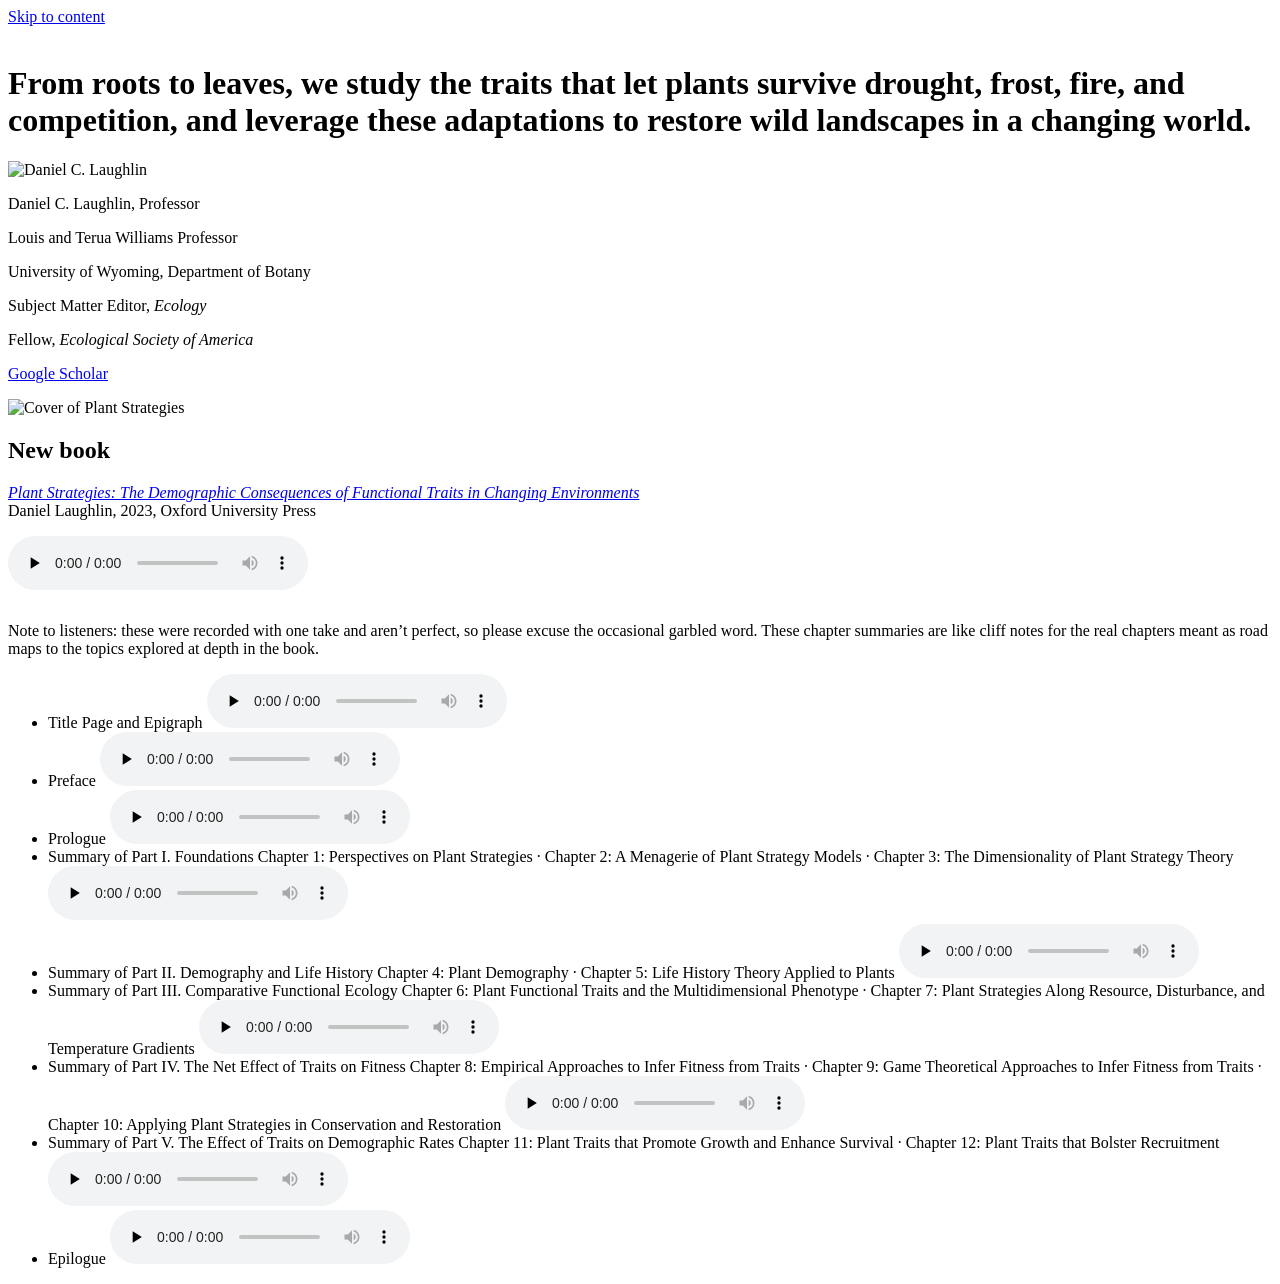
==== index.html @ 32531f40 "Add files via upload" ====
<!doctype html>
<html lang="en">
<head>
  <meta charset="utf-8">
  <meta name="viewport" content="width=device-width, initial-scale=1">
  <title>Laughlin Research Lab | pursuing the truth about plants</title>
  <link rel="icon" type="image/png" href="images/Oak_leaf_favicon.png?v=2">
  <link rel="shortcut icon" type="image/png" href="images/Oak_leaf_favicon.png?v=2">
  <link rel="apple-touch-icon" href="images/Oak_leaf_favicon.png?v=2">
  <link rel="preconnect" href="https://fonts.googleapis.com">
  <link rel="preconnect" href="https://fonts.gstatic.com" crossorigin>
  <link href="https://fonts.googleapis.com/css2?family=Newsreader:ital,opsz,wght@0,6..72,400;0,6..72,500;0,6..72,600;1,6..72,400&family=Public+Sans:wght@400;500;600&display=swap" rel="stylesheet">
  <link rel="stylesheet" href="style.css">
</head>
<body>
  <a class="skip" href="#content">Skip to content</a>
  <header id="site-header"></header>
  <img class="banner" src="images/cropped-tetons.jpg" alt="">
  <main id="content">
    <div class="wrap">
      <h1 class="lede mission">From roots to leaves, we study the traits that let plants survive drought, frost, fire, and competition, and leverage these adaptations to restore wild landscapes in a changing world.</h1>

      <div class="welcome-grid">
          <img class="pi-photo" src="images/Daniel%20Main%20page.png" alt="Daniel C. Laughlin">
          <div class="pi">
            <p class="pi-name">Daniel C. Laughlin, Professor</p>
            <p>Louis and Terua Williams Professor</p>
            <p>University of Wyoming, Department of Botany</p>
            <p class="gap">Subject Matter Editor, <em>Ecology</em></p>
            <p>Fellow, <em>Ecological Society of America</em></p>
            <p class="gap"><a href="https://scholar.google.com/citations?hl=en&amp;user=ezi-fF8AAAAJ&amp;view_op=list_works&amp;sortby=pubdate">Google Scholar</a></p>
          </div>
      </div>

      <section class="book">
        <img src="images/PlantStrategies.png" alt="Cover of Plant Strategies">
        <div>
          <h2>New book</h2>
          <p><a href="https://global.oup.com/academic/product/plant-strategies-9780192867957?lang=en&amp;cc=fm"><em>Plant Strategies: The Demographic Consequences of Functional Traits in Changing Environments</em></a><br>Daniel Laughlin, 2023, Oxford University Press</p>
          <audio controls preload="none" src="audio/NoteToListeners.m4a" style="margin:0 0 .75rem"></audio>
          <p class="note">Note to listeners: these were recorded with one take and aren’t perfect, so please excuse the occasional garbled word. These chapter summaries are like cliff notes for the real chapters meant as road maps to the topics explored at depth in the book.</p>

          <ul class="chapters">
            <li><span class="ch-title">Title Page and Epigraph</span>
              <audio controls preload="none" src="audio/01.FrontMatter.m4a"></audio></li>
            <li><span class="ch-title">Preface</span>
              <audio controls preload="none" src="audio/02.Preface.m4a"></audio></li>
            <li><span class="ch-title">Prologue</span>
              <audio controls preload="none" src="audio/03.Prologue.m4a"></audio></li>
            <li><span class="ch-title">Summary of Part I. Foundations</span>
              <span class="ch-sub">Chapter 1: Perspectives on Plant Strategies · Chapter 2: A Menagerie of Plant Strategy Models · Chapter 3: The Dimensionality of Plant Strategy Theory</span>
              <audio controls preload="none" src="audio/PartI.Foundations.m4a"></audio></li>
            <li><span class="ch-title">Summary of Part II. Demography and Life History</span>
              <span class="ch-sub">Chapter 4: Plant Demography · Chapter 5: Life History Theory Applied to Plants</span>
              <audio controls preload="none" src="audio/PartII.Demography.m4a"></audio></li>
            <li><span class="ch-title">Summary of Part III. Comparative Functional Ecology</span>
              <span class="ch-sub">Chapter 6: Plant Functional Traits and the Multidimensional Phenotype · Chapter 7: Plant Strategies Along Resource, Disturbance, and Temperature Gradients</span>
              <audio controls preload="none" src="audio/PartIII.FunctionalEcology.m4a"></audio></li>
            <li><span class="ch-title">Summary of Part IV. The Net Effect of Traits on Fitness</span>
              <span class="ch-sub">Chapter 8: Empirical Approaches to Infer Fitness from Traits · Chapter 9: Game Theoretical Approaches to Infer Fitness from Traits · Chapter 10: Applying Plant Strategies in Conservation and Restoration</span>
              <audio controls preload="none" src="audio/PartIV.NetEffect.m4a"></audio></li>
            <li><span class="ch-title">Summary of Part V. The Effect of Traits on Demographic Rates</span>
              <span class="ch-sub">Chapter 11: Plant Traits that Promote Growth and Enhance Survival · Chapter 12: Plant Traits that Bolster Recruitment</span>
              <audio controls preload="none" src="audio/PartV.Traits%26Rates.m4a"></audio></li>
            <li><span class="ch-title">Epilogue</span>
              <audio controls preload="none" src="audio/Epilogue.m4a"></audio></li>
          </ul>
        </div>
      </section>
    </div>
  </main>
  <footer id="site-footer"></footer>
  <script src="site.js"></script>

</body>
</html>
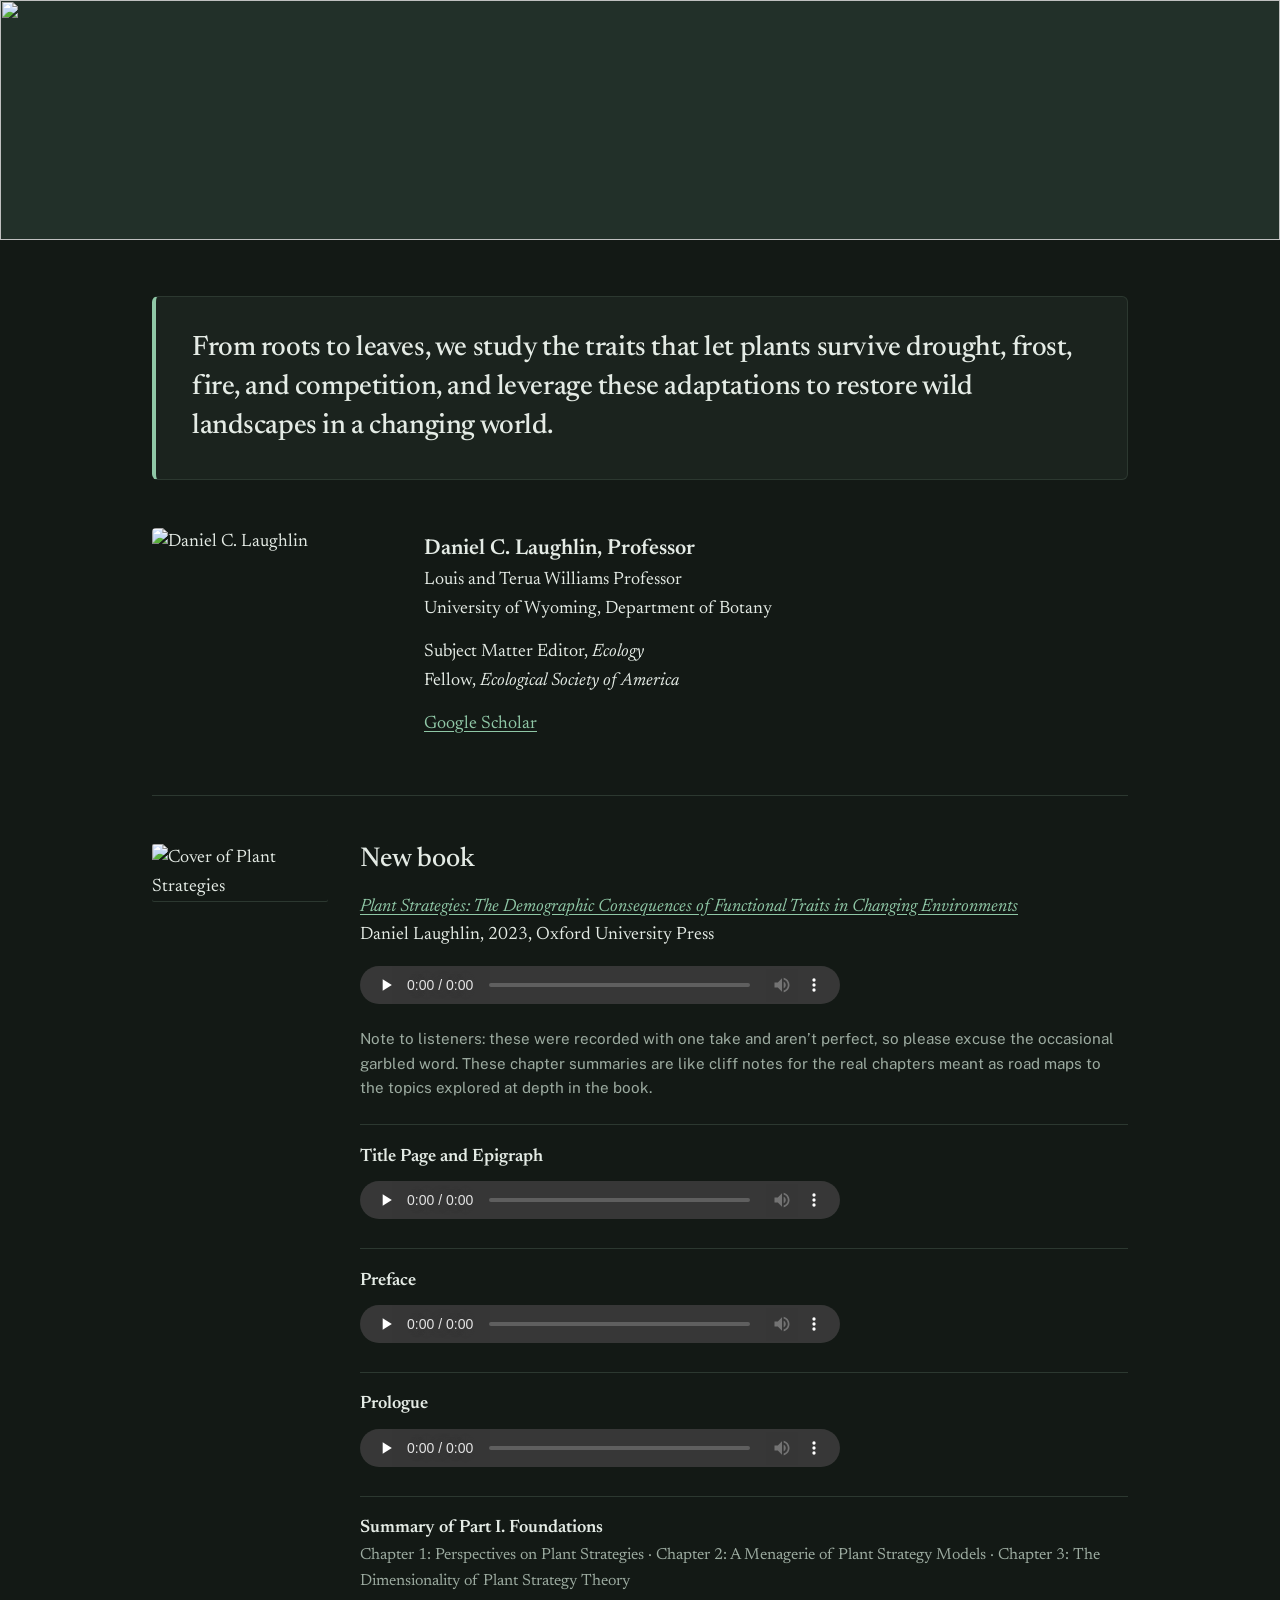
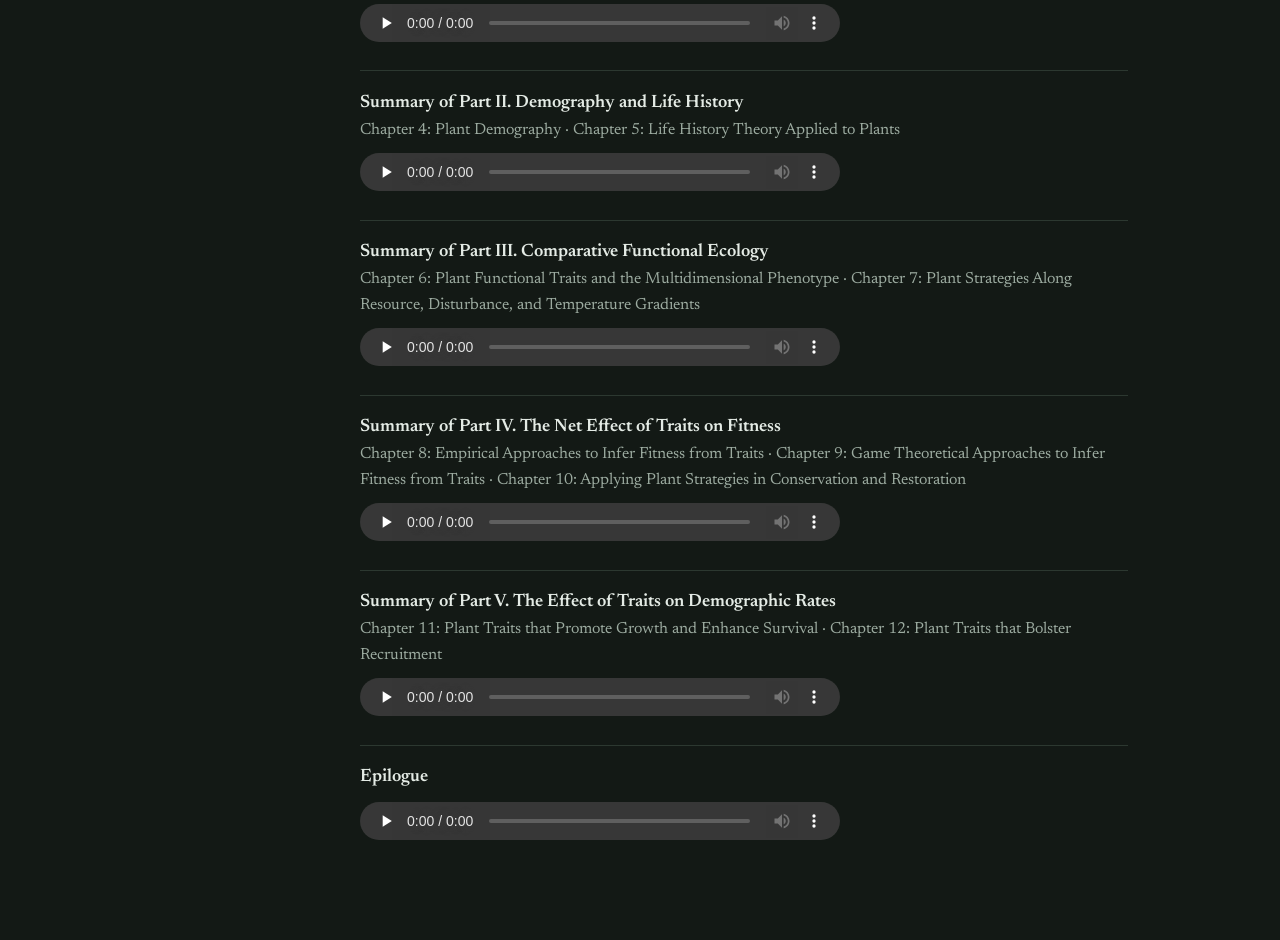
==== commit a8bfa9d1: "Add files via upload" ====
--- a/index.html
+++ b/index.html
@@ -28,7 +28,7 @@
             <p>University of Wyoming, Department of Botany</p>
             <p class="gap">Subject Matter Editor, <em>Ecology</em></p>
             <p>Fellow, <em>Ecological Society of America</em></p>
-            <p class="gap"><a href="https://scholar.google.com/citations?hl=en&amp;user=ezi-fF8AAAAJ&amp;view_op=list_works&amp;sortby=pubdate">Google Scholar</a></p>
+            <p class="gap"><a href="https://scholar.google.com/citations?hl=en&amp;user=ezi-fF8AAAAJ&amp;view_op=list_works&amp;sortby=pubdate" target="_blank" rel="noopener">Google Scholar</a></p>
           </div>
       </div>
 
@@ -36,7 +36,7 @@
         <img src="images/PlantStrategies.png" alt="Cover of Plant Strategies">
         <div>
           <h2>New book</h2>
-          <p><a href="https://global.oup.com/academic/product/plant-strategies-9780192867957?lang=en&amp;cc=fm"><em>Plant Strategies: The Demographic Consequences of Functional Traits in Changing Environments</em></a><br>Daniel Laughlin, 2023, Oxford University Press</p>
+          <p><a href="https://global.oup.com/academic/product/plant-strategies-9780192867957?lang=en&amp;cc=fm" target="_blank" rel="noopener"><em>Plant Strategies: The Demographic Consequences of Functional Traits in Changing Environments</em></a><br>Daniel Laughlin, 2023, Oxford University Press</p>
           <audio controls preload="none" src="audio/NoteToListeners.m4a" style="margin:0 0 .75rem"></audio>
           <p class="note">Note to listeners: these were recorded with one take and aren’t perfect, so please excuse the occasional garbled word. These chapter summaries are like cliff notes for the real chapters meant as road maps to the topics explored at depth in the book.</p>
 
--- a/style.css
+++ b/style.css
@@ -0,0 +1,215 @@
+:root {
+  color-scheme: dark;
+  --paper: #131915;
+  --surface: #1b231e;
+  --ink: #e4ebe5;
+  --muted: #9caba0;
+  --line: #2c3830;
+  --accent: #8fc7a6;       /* change this one value to re-color the site */
+  --accent-soft: #223029;
+  --serif: "Newsreader", Georgia, "Times New Roman", serif;
+  --sans: "Public Sans", system-ui, -apple-system, "Segoe UI", sans-serif;
+}
+* { box-sizing: border-box; }
+html { scroll-padding-top: 1rem; }
+body {
+  margin: 0; background: var(--paper); color: var(--ink);
+  font-family: var(--serif); font-size: 1.125rem; line-height: 1.6;
+}
+img { max-width: 100%; height: auto; display: block; }
+a { color: var(--accent); text-underline-offset: 0.18em; }
+a:focus-visible, button:focus-visible, input:focus-visible, summary:focus-visible {
+  outline: 2px solid var(--accent); outline-offset: 3px; border-radius: 2px;
+}
+.wrap { max-width: 64rem; margin: 0 auto; padding: 0 1.5rem; }
+.narrow { max-width: 44rem; }
+.skip { position: absolute; left: -999px; }
+.skip:focus { left: 1rem; top: 1rem; background: var(--surface); padding: .5rem 1rem; z-index: 10; }
+
+/* Header */
+.site-header { border-bottom: 1px solid var(--line); background: var(--paper); }
+.brand-row { display: flex; align-items: baseline; justify-content: space-between; gap: 1rem; padding: 1.5rem 0 1rem; }
+.brand { text-decoration: none; color: var(--ink); }
+.brand-name { display: block; font-size: 1.75rem; font-weight: 600; line-height: 1.1; letter-spacing: -0.01em; }
+.brand-tag { display: block; font-style: italic; color: var(--muted); font-size: 1.05rem; }
+.menu-btn { display: none; font: 500 .95rem var(--sans); background: none; border: 1px solid var(--line); color: var(--ink); padding: .4rem .85rem; border-radius: 4px; cursor: pointer; }
+.main-nav ul { list-style: none; margin: 0; padding: 0; display: flex; flex-wrap: wrap; gap: .25rem 1.6rem; }
+.main-nav a { display: block; padding: .55rem 0; font: .95rem var(--sans); color: var(--muted); text-decoration: none; }
+.main-nav a:hover { color: var(--ink); }
+.main-nav a[aria-current="page"] { color: var(--ink); box-shadow: inset 0 -2px 0 var(--accent); }
+@media (max-width: 760px) {
+  .brand-row { align-items: center; }
+  .menu-btn { display: block; }
+  .main-nav { display: none; }
+  .main-nav.open { display: block; }
+  .main-nav ul { flex-direction: column; gap: 0; padding-bottom: .5rem; }
+  .main-nav a { padding: .7rem 0; border-top: 1px solid var(--line); }
+  .main-nav a[aria-current="page"] { box-shadow: inset 3px 0 0 var(--accent); padding-left: .75rem; }
+}
+
+/* Banner photo */
+.banner { width: 100%; height: clamp(9rem, 22vw, 15rem); object-fit: cover; background: var(--accent-soft); }
+
+/* Page content */
+main { padding: 3.5rem 0 4.5rem; }
+h1 { font-size: clamp(2.2rem, 5vw, 3.2rem); font-weight: 500; line-height: 1.1; letter-spacing: -0.015em; margin: 0 0 1.75rem; }
+h2 { font-size: 1.7rem; font-weight: 500; line-height: 1.2; margin: 3.25rem 0 1rem; }
+h3 { font-size: 1.2rem; font-weight: 600; line-height: 1.35; margin: 2rem 0 .4rem; }
+p { margin: 0 0 1rem; }
+.lede { font-size: clamp(1.3rem, 2.5vw, 1.65rem); line-height: 1.4; max-width: 38ch; margin-bottom: 2.5rem; }
+.note { font-family: var(--sans); font-size: .95rem; color: var(--muted); }
+.placeholder { border: 1px dashed var(--line); background: var(--surface); padding: 1.25rem 1.5rem; border-radius: 4px; color: var(--muted); }
+
+/* Welcome page */
+.welcome-grid { display: grid; grid-template-columns: 15rem 1fr; gap: 2rem; align-items: start; }
+.welcome-grid .pi-photo { border-radius: 4px; width: 100%; }
+.pi { margin-top: .25rem; }
+.pi-name { font-size: 1.35rem; font-weight: 600; margin: 0; }
+.pi p { margin: 0; }
+.pi .gap { margin-top: .9rem; }
+@media (max-width: 600px) { .welcome-grid { grid-template-columns: 1fr; } .welcome-grid .pi-photo { max-width: 13rem; } }
+
+.book { display: grid; grid-template-columns: 11rem 1fr; gap: 2rem; align-items: start; margin-top: 3.5rem; padding-top: 3rem; border-top: 1px solid var(--line); }
+.book img { border-radius: 2px; box-shadow: 0 1px 0 var(--line); }
+.book h2 { margin-top: 0; }
+@media (max-width: 600px) { .book { grid-template-columns: 1fr; } .book img { max-width: 10rem; } }
+
+.chapters { list-style: none; margin: 1.5rem 0 0; padding: 0; }
+.chapters li { padding: 1.1rem 0; border-top: 1px solid var(--line); }
+.chapters .ch-title { font-weight: 600; display: block; }
+.chapters .ch-sub { display: block; color: var(--muted); font-size: 1rem; }
+audio { width: 100%; max-width: 30rem; margin-top: .6rem; height: 2.4rem; }
+
+/* Projects (Research) */
+.project { padding: 1.5rem 0; border-top: 1px solid var(--line); }
+.project:first-of-type { border-top: 0; }
+.project h3 { margin: 0 0 .15rem; }
+.funder { font-family: var(--sans); font-size: .9rem; color: var(--muted); margin: 0 0 .15rem; }
+.team { font-style: italic; color: var(--muted); margin: 0 0 .6rem; }
+.project p:last-child { margin-bottom: 0; }
+.logos { display: flex; flex-wrap: wrap; align-items: center; gap: 2rem; margin-top: 3rem; padding-top: 2rem; border-top: 1px solid var(--line); }
+.logos img { height: 4rem; width: auto; }
+.figure { margin: 1.5rem 0 0; }
+.figure img { border-radius: 4px; }
+
+/* Publications */
+.search { display: block; font-family: var(--sans); font-size: .9rem; color: var(--muted); margin: 1.5rem 0 1rem; }
+.search span { display: block; margin-bottom: .4rem; }
+.search input {
+  width: 100%; max-width: 28rem; font: 1rem var(--sans); color: var(--ink);
+  background: var(--surface); border: 1px solid var(--line); border-radius: 4px; padding: .65rem .8rem;
+}
+.year-nav { font-family: var(--sans); font-size: .9rem; display: flex; flex-wrap: wrap; gap: .3rem .9rem; margin: 0 0 2rem; }
+.year-block { display: grid; grid-template-columns: 4.5rem 1fr; gap: 1rem; padding: 1.5rem 0; border-top: 1px solid var(--line); }
+.year-block h3 { margin: 0; font: 600 1rem var(--sans); color: var(--muted); padding-top: .2rem; }
+.pubs { list-style: none; margin: 0; padding: 0; display: grid; gap: 1.1rem; }
+.pubs li { font-size: 1.02rem; line-height: 1.55; overflow-wrap: anywhere; }
+.pubs b { font-weight: 600; color: var(--ink); }
+@media (max-width: 600px) { .year-block { grid-template-columns: 1fr; gap: .5rem; } }
+
+/* Software */
+.package { padding: 1.5rem 0; border-top: 1px solid var(--line); }
+.package:first-of-type { border-top: 0; padding-top: 0; }
+.package h2 { margin: 0 0 .6rem; font-size: 1.4rem; }
+pre { background: var(--surface); border: 1px solid var(--line); border-radius: 4px; padding: .8rem 1rem; overflow-x: auto; font-size: .95rem; }
+
+/* GVP */
+.requirements { padding-left: 1.4rem; }
+.requirements li { margin-bottom: .35rem; }
+.example { display: grid; grid-template-columns: 1fr 15rem; gap: 2rem; align-items: start; margin-top: 2rem; }
+.example img { border-radius: 4px; }
+@media (max-width: 680px) { .example { grid-template-columns: 1fr; } .example img { max-width: 18rem; } }
+
+.site-footer { border-top: 1px solid var(--line); padding: 2rem 0 3rem; font-family: var(--sans); font-size: .85rem; color: var(--muted); }
+
+/* People */
+.members { display: grid; grid-template-columns: repeat(auto-fill, minmax(17rem, 1fr)); gap: 1rem; margin: 0 0 1rem; padding: 0; list-style: none; }
+.member { background: var(--surface); border: 1px solid var(--line); border-radius: 4px; padding: 1.25rem 1.35rem; }
+.member h3 { margin: 0; font-size: 1.2rem; }
+.member .role { font: 600 .8rem var(--sans); letter-spacing: .04em; text-transform: uppercase; color: var(--accent); margin: .2rem 0 .55rem; }
+.member p:last-child { margin: 0; font-size: 1rem; line-height: 1.5; }
+.alum { display: grid; grid-template-columns: 14rem 1fr; gap: 1.5rem; padding: 1.25rem 0; border-top: 1px solid var(--line); }
+.alum h3 { margin: 0; font-size: 1.1rem; }
+.alum .degree { display: block; font: .9rem var(--sans); color: var(--muted); font-weight: 400; margin-top: .15rem; }
+.alum ul { list-style: none; margin: 0; padding: 0; display: grid; gap: .7rem; }
+.alum li { font-size: 1rem; line-height: 1.55; overflow-wrap: anywhere; }
+@media (max-width: 680px) { .alum { grid-template-columns: 1fr; gap: .5rem; } }
+
+/* Teaching */
+.courses { list-style: none; margin: 0; padding: 0; }
+.course { display: grid; grid-template-columns: 1fr auto; gap: .25rem 1.5rem; align-items: baseline; padding: 1.25rem 0; border-top: 1px solid var(--line); }
+.course:first-child { border-top: 0; padding-top: 0; }
+.course h2 { margin: 0; font-size: 1.35rem; }
+.course .code { font: .9rem var(--sans); color: var(--muted); }
+.course .when { font: 600 .8rem var(--sans); letter-spacing: .04em; text-transform: uppercase; color: var(--accent); text-align: right; }
+@media (max-width: 560px) { .course { grid-template-columns: 1fr; } .course .when { text-align: left; } }
+
+/* Soften bright photos and logos slightly on the dark background */
+.logos img { background: #fff; padding: .4rem; border-radius: 4px; }
+
+/* Lab member photos */
+.member-photo { width: 100%; aspect-ratio: 1; object-fit: cover; object-position: center 25%; border-radius: 4px; margin-bottom: 1rem; background: var(--accent-soft); }
+.teaching-photo { margin: 0 0 2rem; border-radius: 4px; width: 100%; max-width: 52rem; max-height: 22rem; object-fit: cover; }
+
+/* Research page: smaller seminar photo, funder logo beside each project */
+.research-seminar { max-width: 20rem; }
+.project { display: grid; grid-template-columns: 3.5rem 1fr; gap: 1.1rem; align-items: start; }
+.funder-logo { width: 3.5rem; height: 3.5rem; object-fit: contain; background: #fff; padding: .3rem; border-radius: 4px; margin-top: .2rem; }
+span.funder-logo { background: none; }
+@media (max-width: 480px) { .project { grid-template-columns: 2.75rem 1fr; gap: .8rem; } .funder-logo { width: 2.75rem; height: 2.75rem; } }
+
+/* Welcome page mission statement box */
+.mission {
+  max-width: none;
+  background: var(--surface);
+  border: 1px solid var(--line);
+  border-left: 4px solid var(--accent);
+  border-radius: 6px;
+  padding: clamp(1.25rem, 3vw, 2rem) clamp(1.25rem, 3.5vw, 2.25rem);
+  font-size: clamp(1.3rem, 2.6vw, 1.75rem);
+  line-height: 1.4;
+  margin: 0 0 3rem;
+}
+
+/* Hanging indent for citations (Publications and former lab members) */
+.pubs li, .alum li {
+  padding-left: 1.75em;
+  text-indent: -1.75em;
+}
+.pubs { gap: 1rem; }
+
+/* Publications: book cards */
+.books { display: grid; grid-template-columns: repeat(auto-fit, minmax(19rem, 1fr)); gap: 1.25rem; margin: 1.25rem 0 0; }
+.book-card {
+  display: grid; grid-template-columns: 5rem 1fr; gap: 1.1rem; align-items: start;
+  background: var(--surface); border: 1px solid var(--line); border-radius: 6px; padding: 1.25rem;
+}
+.book-cover img { width: 5rem; max-width: 100%; aspect-ratio: 2 / 3; object-fit: cover; border-radius: 3px; box-shadow: 0 6px 18px rgba(0,0,0,.35); transition: transform .2s ease; }
+.book-cover:hover img { transform: translateY(-3px); }
+.book-info p { margin: 0; }
+.book-title { font-size: 1.05rem; line-height: 1.35; margin-bottom: .6rem !important; }
+.book-title a { color: var(--ink); text-decoration: none; }
+.book-title a:hover { color: var(--accent); text-decoration: underline; }
+.book-meta { font-family: var(--sans); font-size: .9rem; color: var(--muted); line-height: 1.5; }
+.book-meta b { color: var(--ink); font-weight: 600; }
+@media (max-width: 420px) { .book-card { grid-template-columns: 4rem 1fr; gap: .9rem; padding: 1rem; } .book-cover img { width: 4rem; } }
+
+/* Research page: overview themes */
+.research-intro { font-size: 1.25rem; line-height: 1.5; margin-bottom: 1.75rem; }
+.themes { display: grid; grid-template-columns: repeat(auto-fit, minmax(17rem, 1fr)); gap: 1rem; margin-bottom: 1rem; }
+.theme { background: var(--surface); border: 1px solid var(--line); border-top: 3px solid var(--accent); border-radius: 6px; padding: 1.1rem 1.25rem; }
+.theme h3 { margin: 0 0 .5rem; font-size: 1.1rem; }
+.theme p { margin: 0; font-size: 1rem; line-height: 1.55; }
+
+/* Teaching: course cards */
+.course-grid { display: grid; grid-template-columns: repeat(2, minmax(0, 1fr)); gap: 1.25rem; max-width: 52rem; }
+@media (max-width: 600px) { .course-grid { grid-template-columns: 1fr; } }
+.course-card { background: var(--surface); border: 1px solid var(--line); border-radius: 6px; overflow: hidden; display: flex; flex-direction: column; }
+.course-photo { width: 100%; aspect-ratio: 4 / 3; object-fit: cover; background: var(--accent-soft); }
+.course-body { padding: 1rem 1.25rem 1.25rem; border-top: 3px solid var(--accent); }
+.course-body h2 { margin: 0 0 .2rem; font-size: 1.3rem; }
+.course-when { font: 600 .78rem var(--sans); letter-spacing: .05em; text-transform: uppercase; color: var(--accent); margin: 0 0 .35rem; }
+.course-code { font-family: var(--sans); font-size: .9rem; color: var(--muted); margin: 0; }
+
+/* Make the search box's example text readable on the dark background */
+.search input::placeholder { color: var(--muted); opacity: 1; }
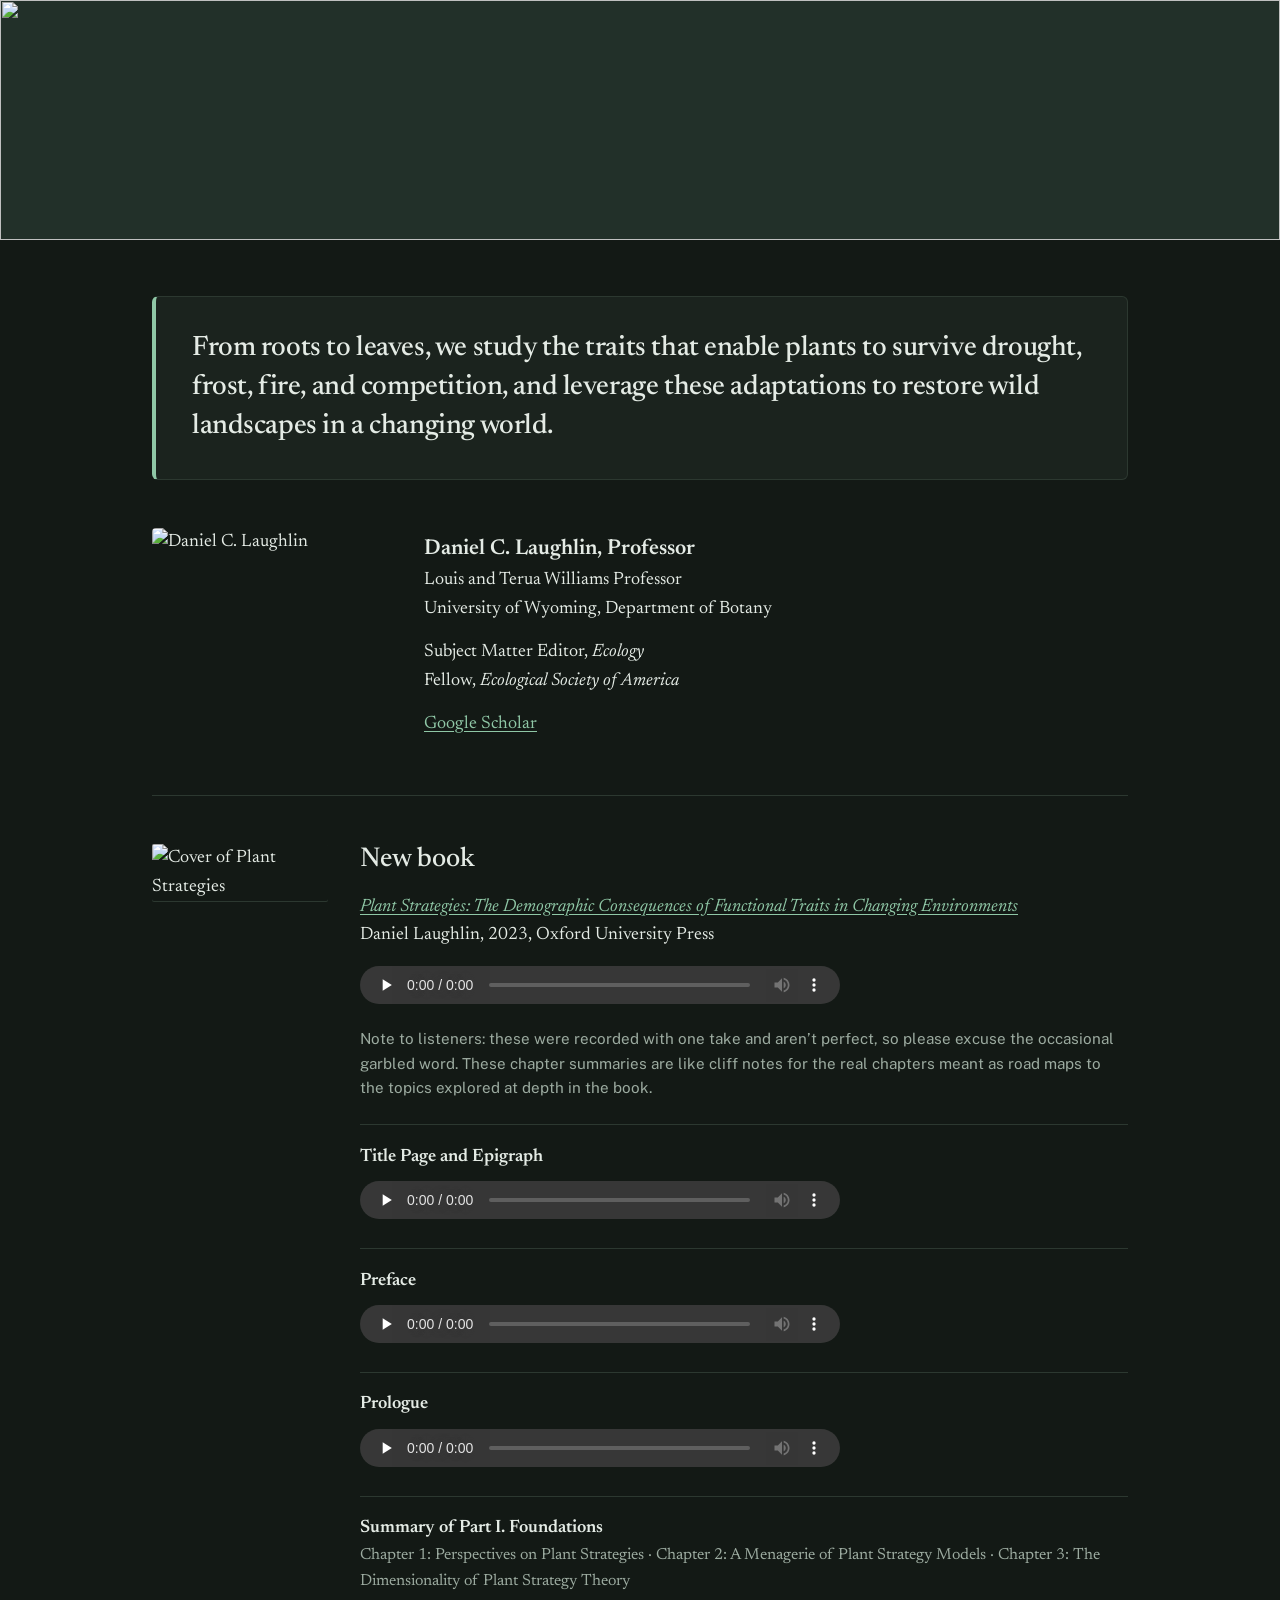
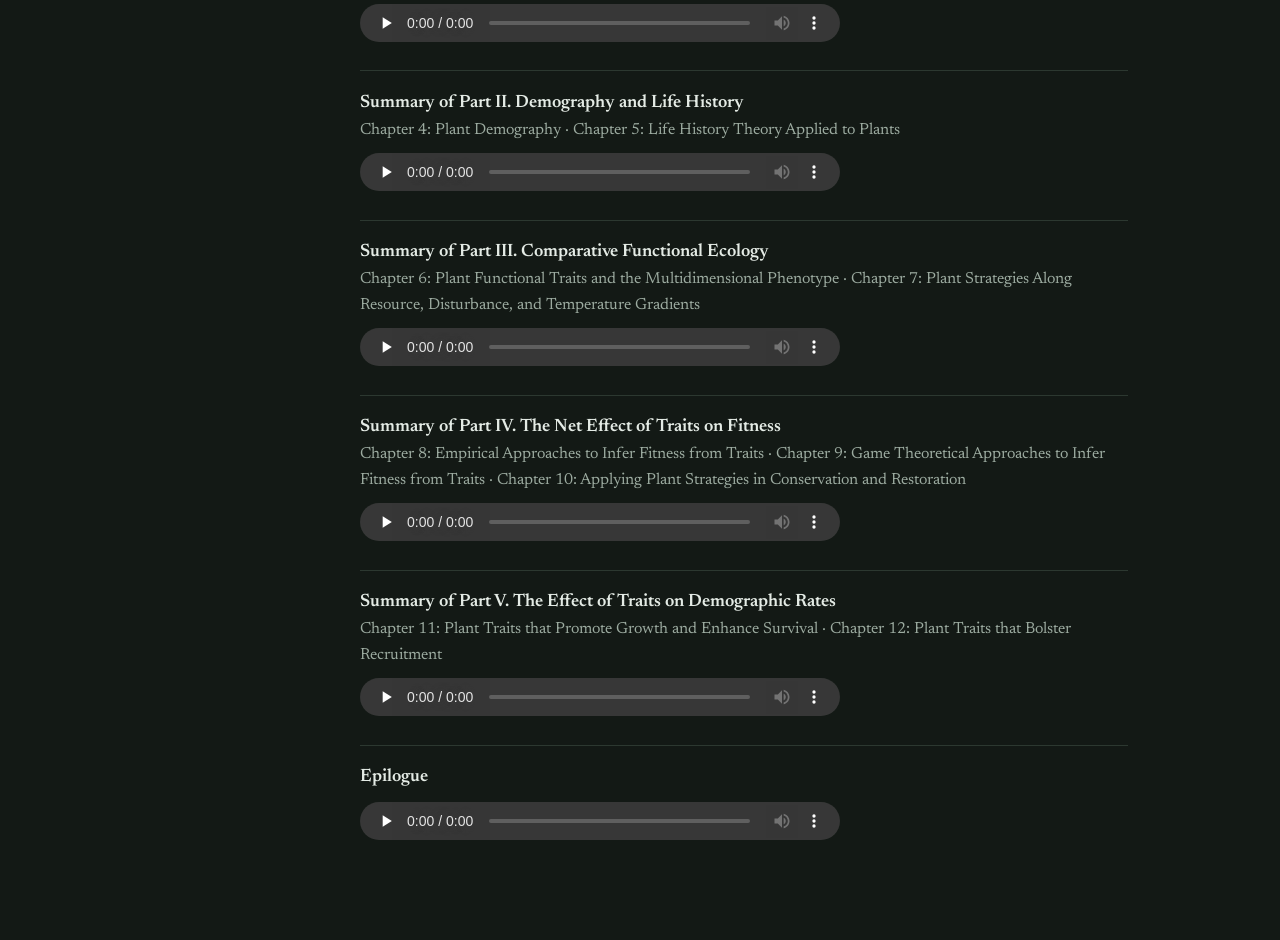
==== commit 0d1ae7cc: "Update index.html" ====
--- a/index.html
+++ b/index.html
@@ -18,7 +18,7 @@
   <img class="banner" src="images/cropped-tetons.jpg" alt="">
   <main id="content">
     <div class="wrap">
-      <h1 class="lede mission">From roots to leaves, we study the traits that let plants survive drought, frost, fire, and competition, and leverage these adaptations to restore wild landscapes in a changing world.</h1>
+      <h1 class="lede mission">From roots to leaves, we study the traits that enable plants to survive drought, frost, fire, and competition, and leverage these adaptations to restore wild landscapes in a changing world.</h1>
 
       <div class="welcome-grid">
           <img class="pi-photo" src="images/Daniel%20Main%20page.png" alt="Daniel C. Laughlin">
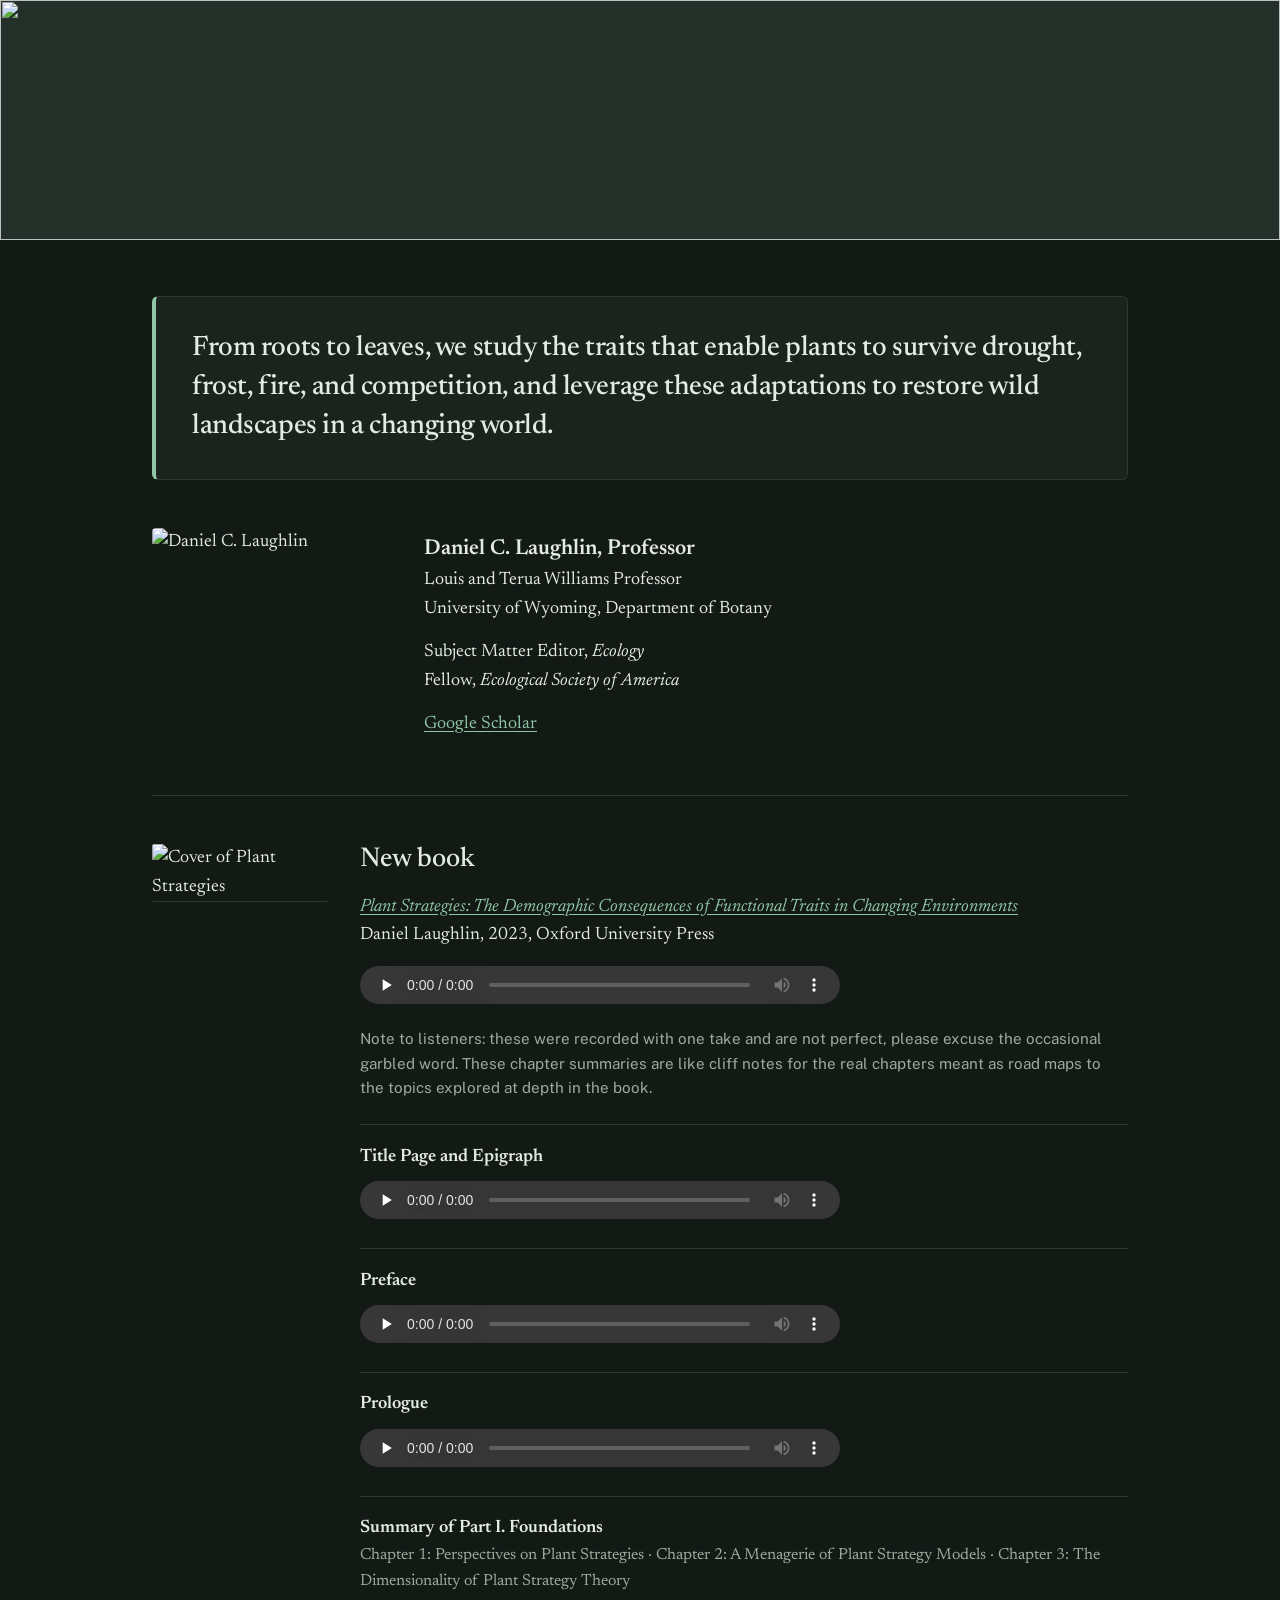
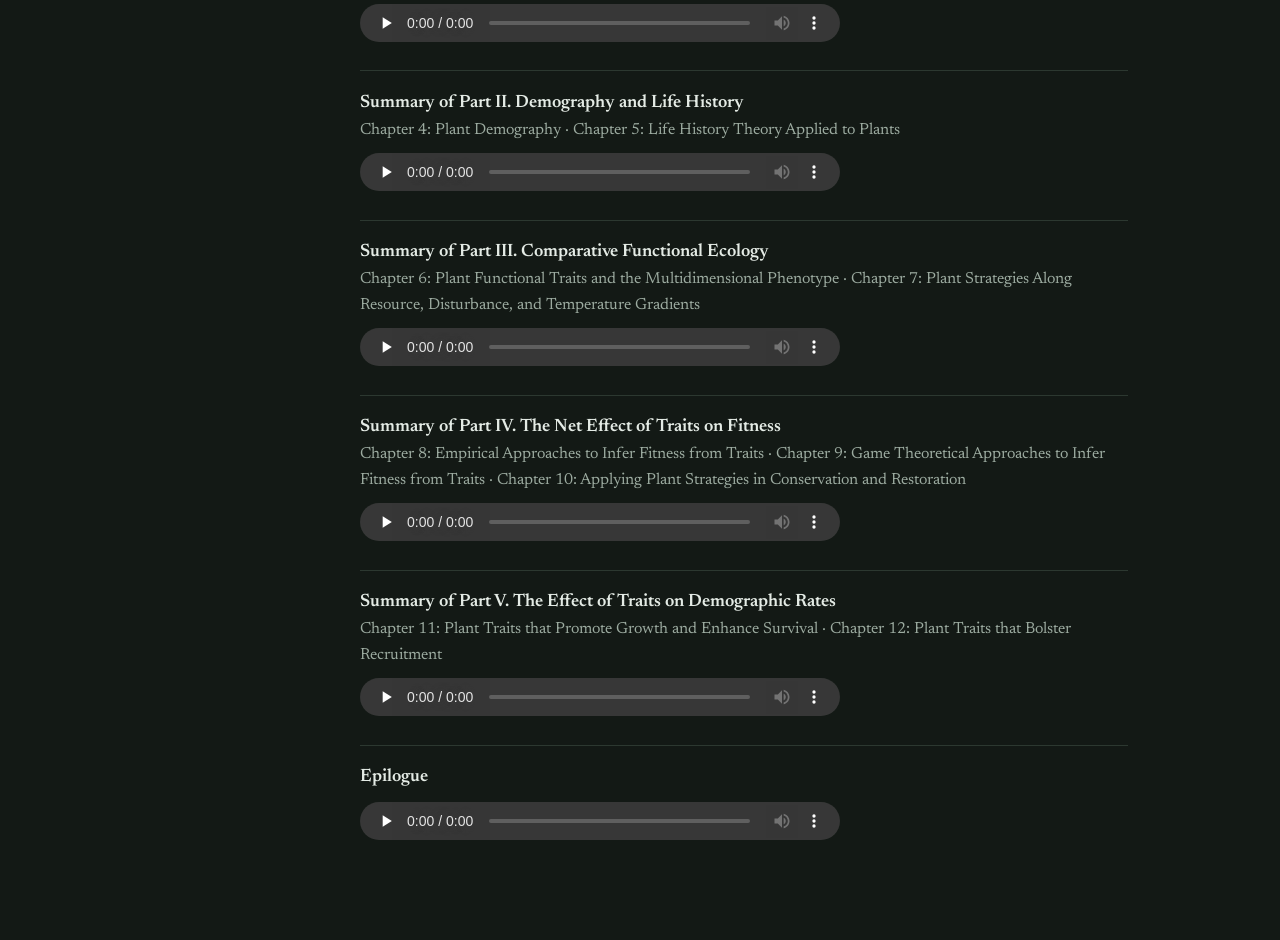
==== commit 4ae4052e: "new index" ====
--- a/index.html
+++ b/index.html
@@ -38,7 +38,7 @@
           <h2>New book</h2>
           <p><a href="https://global.oup.com/academic/product/plant-strategies-9780192867957?lang=en&amp;cc=fm" target="_blank" rel="noopener"><em>Plant Strategies: The Demographic Consequences of Functional Traits in Changing Environments</em></a><br>Daniel Laughlin, 2023, Oxford University Press</p>
           <audio controls preload="none" src="audio/NoteToListeners.m4a" style="margin:0 0 .75rem"></audio>
-          <p class="note">Note to listeners: these were recorded with one take and aren’t perfect, so please excuse the occasional garbled word. These chapter summaries are like cliff notes for the real chapters meant as road maps to the topics explored at depth in the book.</p>
+          <p class="note">Note to listeners: these were recorded with one take and are not perfect, please excuse the occasional garbled word. These chapter summaries are like cliff notes for the real chapters meant as road maps to the topics explored at depth in the book.</p>
 
           <ul class="chapters">
             <li><span class="ch-title">Title Page and Epigraph</span>
